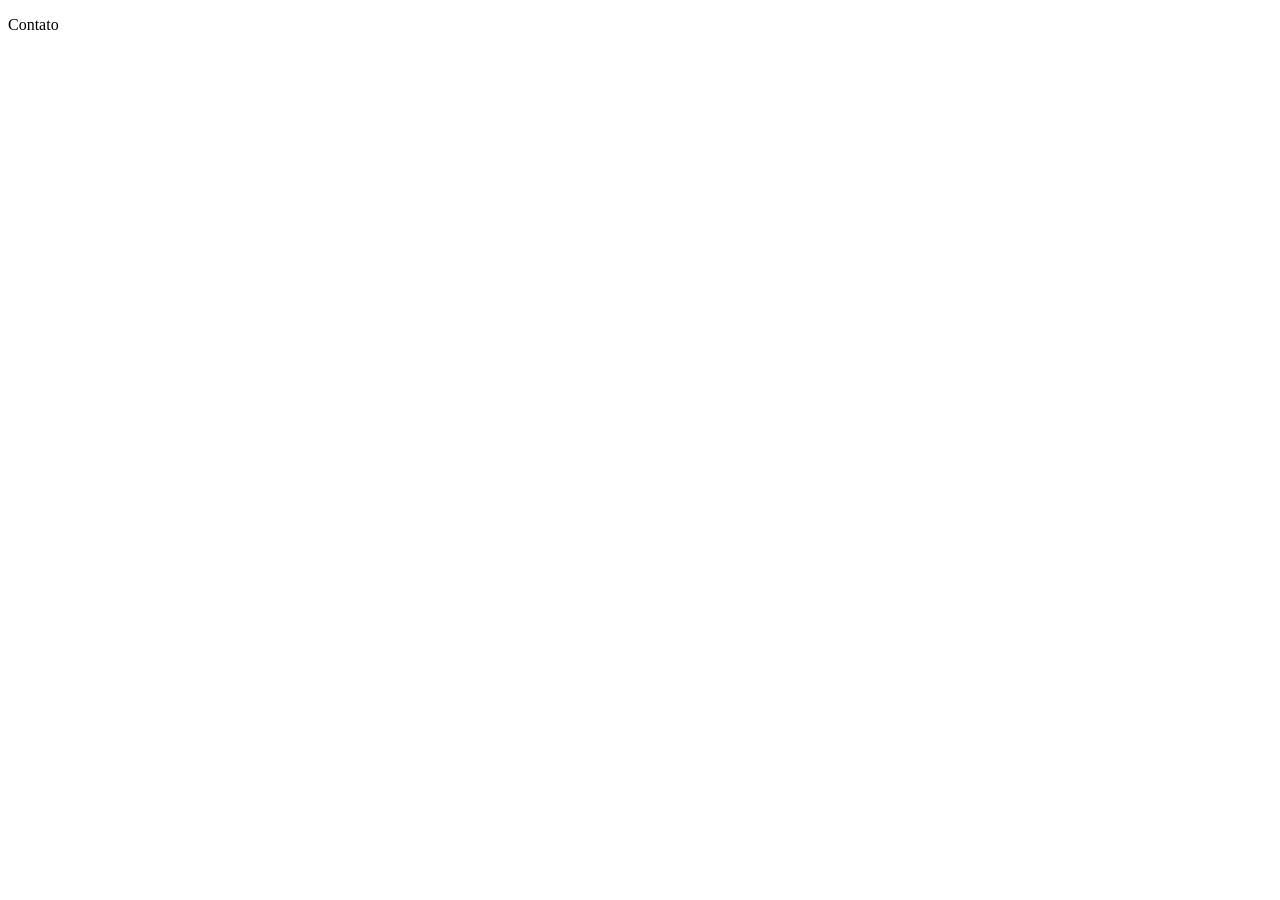
==== phone.html @ 5feee051 "Add files via upload" ====
<!DOCTYPE html>
<html lang="en">
<head>
    <meta charset="UTF-8">
    <meta name="viewport" content="width=device-width, initial-scale=1.0">
    <title>Document</title>
</head>
<body>
    <p>Contato</p>
</body>
</html>
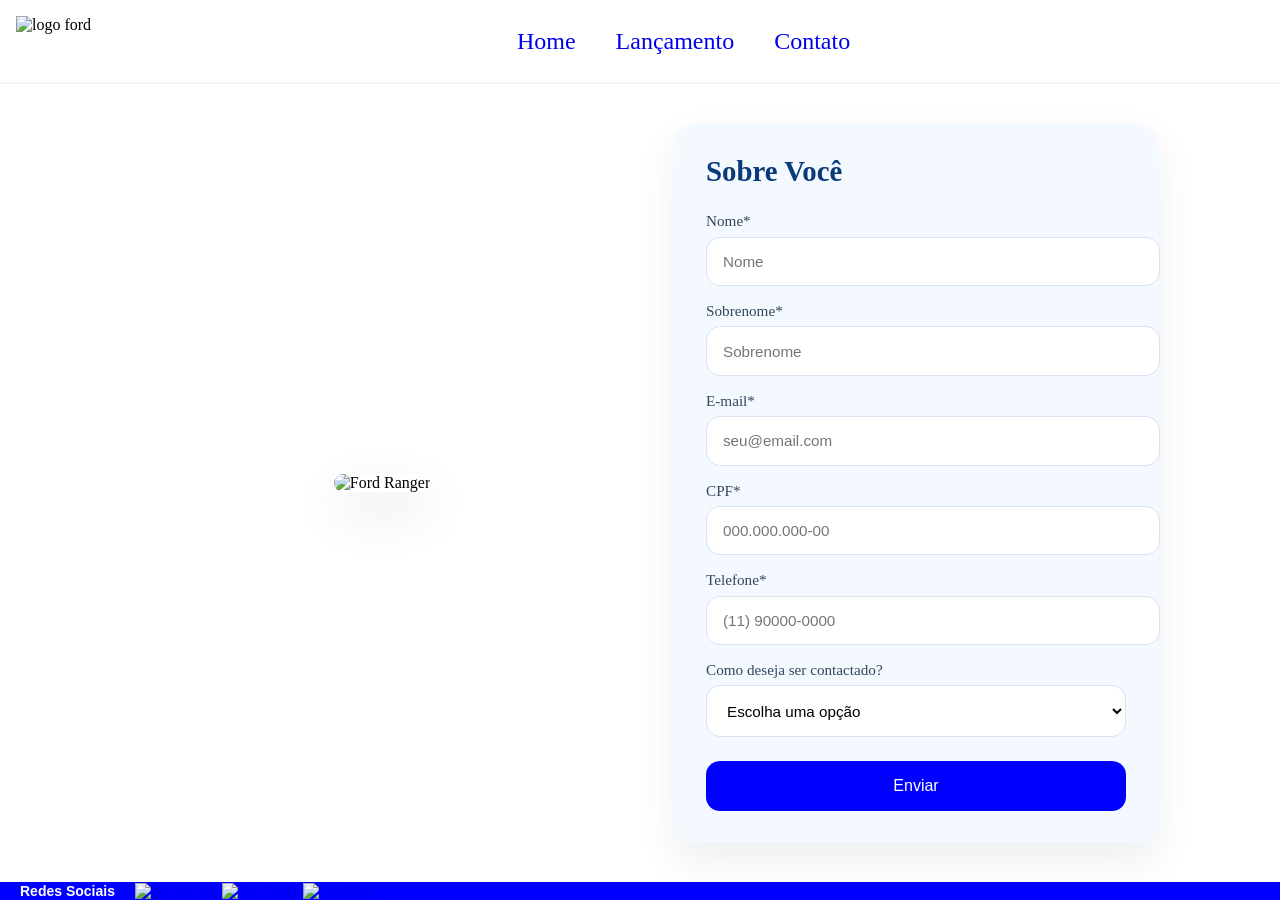
==== commit f4ae39e5: "Add files via upload" ====
--- a/phone.html
+++ b/phone.html
@@ -1,11 +1,74 @@
 <!DOCTYPE html>
-<html lang="en">
+<html lang="pt-br">
 <head>
     <meta charset="UTF-8">
     <meta name="viewport" content="width=device-width, initial-scale=1.0">
-    <title>Document</title>
+    <title>Ford - Contato</title>
+    <link rel="stylesheet" href="style.css">
 </head>
+
 <body>
-    <p>Contato</p>
+    <header class="topo">
+        <img src="img/logo-ford-256.png" alt="logo ford" class="topo-img">
+        <nav class="topo-menu">
+            <a class="topo-menu-home" href="index.html">Home</a>
+            <a class="topo-menu-home" href="update.html">Lançamento</a>
+            <a class="topo-menu-home" href="phone.html">Contato</a>
+        </nav>
+    </header>
+
+        <main class="principal">
+            <section class="contato-container">
+                <div class="contato-imagem">
+                    <img src="img/imagem_1.jpg" alt="Ford Ranger">
+                </div>
+                <div class="contato-card">
+                    <h2>Sobre Você</h2>
+                    <form class="contato-form">
+                        <label class="contato-field">
+                            <span>Nome*</span>
+                            <input type="text" name="nome" placeholder="Nome" required>
+                        </label>
+                        <label class="contato-field">
+                            <span>Sobrenome*</span>
+                            <input type="text" name="sobrenome" placeholder="Sobrenome" required>
+                        </label>
+                        <label class="contato-field">
+                            <span>E-mail*</span>
+                            <input type="email" name="email" placeholder="seu@email.com" required>
+                        </label>
+                        <label class="contato-field">
+                            <span>CPF*</span>
+                            <input type="text" name="cpf" placeholder="000.000.000-00" required>
+                        </label>
+                        <label class="contato-field">
+                            <span>Telefone*</span>
+                            <input type="tel" name="telefone" placeholder="(11) 90000-0000" required>
+                        </label>
+                        <label class="contato-field">
+                            <span>Como deseja ser contactado?</span>
+                            <select name="contato" required>
+                                <option value="">Escolha uma opção</option>
+                                <option value="whatsapp">WhatsApp</option>
+                                <option value="telefone">Telefone</option>
+                                <option value="email">E-mail</option>
+                            </select>
+                        </label>
+                        <button type="submit">Enviar</button>
+                    </form>
+                </div>
+            </section>
+        </main>
+
+    <footer class="rodape">
+            <p>Redes Sociais</p>
+            <div class="imagens--rodape">
+            <a href="https://www.instagram.com/ford/"><img src="img/instagram-logo-50.png" alt="instagram"></a>
+            <a href="https://www.facebook.com/ford/?locale=pt_BR"><img src="img/facebook-50.png" alt="facebook"></a>
+            <a href="https://www.youtube.com/user/ford"><img src="img/youtube-squared-50.png" alt="youtube"></a>
+            </div>
+            <a class="logo--rodape" href="index.html"> <img src="img/ford-96.png" alt=""></a>
+    </footer>
 </body>
+
 </html>
--- a/style.css
+++ b/style.css
@@ -0,0 +1,349 @@
+*{
+    padding: 0%;
+    margin: 0%;
+}
+
+    body {
+        min-height: 100vh;
+        box-sizing: border-box;
+        background-color: white;
+        display: flex;
+        flex-direction: column;
+    }
+
+    .topo {
+        padding: 1rem;
+        background-color: white;
+        display: flex;
+        align-items: center;
+        justify-content: space-between;
+        border-bottom: 2px solid whitesmoke;
+        flex-wrap: wrap;
+        gap: 0.75rem;
+    }
+
+    .topo-img{ 
+        display: flex;
+        height: 50px;
+        width: auto;
+    }
+
+    .topo-menu {
+        display: flex;
+        gap: 40px;
+        font-size: x-large;
+        justify-content: center;
+        flex: 2;
+        color: blue;
+    }
+
+        .topo-menu a{
+            text-decoration: none;
+        }
+
+    .principal{
+        width: 100%;
+        display: flex;
+        align-items: center;
+        justify-content: center;
+        flex: auto;
+        text-align: center;
+        overflow-y: auto;
+    }
+
+    .lancamentos-container {
+        width: 100%;
+        display: flex;
+        flex-direction: column;
+        align-items: center;
+        gap: 2rem;
+        padding: 2rem 1rem;
+    }
+
+    .img--principal {
+        width: 100%;
+        max-width: 1500px;
+        border-radius: 2rem;
+        box-shadow: 0 20px 60px rgba(0, 0, 0, 0.12);
+    }
+
+    .hero-lancamento {
+        width: 100%;
+        max-width: 1200px;
+        overflow: hidden;
+        border-radius: 1.5rem;
+        box-shadow: 0 20px 60px rgba(0, 0, 0, 0.12);
+    }
+
+    .hero-lancamento img {
+        width: 100%;
+        height: auto;
+        display: block;
+    }
+
+    .cards-lancamento {
+        width: 100%;
+        max-width: 1200px;
+        display: flex;
+        justify-content: center;
+        gap: 1rem;
+        flex-wrap: wrap;
+    }
+
+    .car-card {
+        flex: 1 1 280px;
+        min-width: 260px;
+        max-width: 360px;
+        background-color: #fff;
+        border: 1px solid #dde7f2;
+        border-radius: 1.25rem;
+        padding: 1rem;
+        box-shadow: 0 18px 40px rgba(3, 42, 80, 0.06);
+        display: flex;
+        flex-direction: column;
+        align-items: center;
+        gap: 1rem;
+    }
+
+    .car-card.selected {
+        border-color: blue;
+        box-shadow: 0 22px 46px rgba(0, 64, 191, 0.12);
+    }
+
+    .car-card > img {
+        width: 100%;
+        height: auto;
+        object-fit: contain;
+    }
+
+    .car-card-info {
+        width: 100%;
+        display: flex;
+        flex-direction: column;
+        gap: 0.6rem;
+        text-align: left;
+    }
+
+    .car-card-title-row {
+        display: flex;
+        align-items: center;
+        justify-content: space-between;
+        gap: 0.75rem;
+    }
+
+    .info-icon {
+        width: 32px;
+        height: 32px;
+        flex-shrink: 0;
+        cursor: pointer;
+    }
+
+    .car-card-title {
+        font-size: 1.05rem;
+        font-weight: bold;
+        color: #102a53;
+    }
+
+    .car-card p {
+        color: #556a85;
+        font-size: 0.95rem;
+        line-height: 1.4;
+    }
+
+    .car-card-action {
+        display: inline-flex;
+        align-items: center;
+        gap: 0.5rem;
+        font-size: 0.95rem;
+        color: #0b3a79;
+        cursor: pointer;
+    }
+
+    .car-card-action input {
+        width: 18px;
+        height: 18px;
+        accent-color: blue;
+    }
+
+    .btn-comparar {
+        padding: 0.95rem 2rem;
+        border: none;
+        border-radius: 999px;
+        background-color: blue;
+        color: white;
+        font-size: 1rem;
+        font-weight: bold;
+        cursor: pointer;
+        transition: background-color 0.2s ease;
+    }
+
+    .btn-comparar:hover {
+        background-color: #003f9f;
+    }
+
+    .rodape {
+        color: white;
+        background-color: blue;
+        text-align: initial;
+        display: flex;
+        align-items: center;
+        padding: 1px 20px;
+        font-family: sans-serif;
+        font-size: 14px;
+        font-weight: bold;
+        gap: 20px;
+        box-sizing: border-box;
+    }
+
+    .logo--rodape {
+        box-sizing: border-box;
+        margin-left: auto;
+    }
+
+    .contato-container {
+        width: 100%;
+        display: flex;
+        align-items: center;
+        justify-content: center;
+        gap: 2rem;
+        flex-wrap: wrap;
+        padding: 2rem 1rem;
+    }
+
+    .contato-imagem {
+        flex: 1 1 320px;
+        max-width: 520px;
+    }
+
+    .contato-imagem img {
+        width: 100%;
+        height: auto;
+        border-radius: 24px;
+        box-shadow: 0 20px 50px rgba(0, 0, 0, 0.12);
+    }
+
+    .contato-card {
+        flex: 1 1 320px;
+        max-width: 420px;
+        background-color: #f4f8ff;
+        padding: 2rem;
+        border-radius: 24px;
+        box-shadow: 0 18px 40px rgba(3, 42, 80, 0.08);
+        text-align: left;
+    }
+
+    .contato-card h2 {
+        margin-bottom: 1.5rem;
+        color: #0b3a79;
+        font-size: 1.8rem;
+    }
+
+    .contato-form {
+        display: grid;
+        gap: 1rem;
+    }
+
+    .contato-field {
+        display: grid;
+        gap: 0.4rem;
+        font-size: 0.95rem;
+        color: #33475b;
+    }
+
+    .contato-field input,
+    .contato-field select {
+        width: 100%;
+        padding: 0.95rem 1rem;
+        border: 1px solid #d8e2f0;
+        border-radius: 14px;
+        background-color: white;
+        font-size: 0.95rem;
+        outline: none;
+        transition: border-color 0.2s ease, box-shadow 0.2s ease;
+    }
+
+    .contato-field input:hover,
+    .contato-field select:hover,
+    .contato-field input:focus,
+    .contato-field select:focus {
+        border-color: #84aaf9;
+        box-shadow: 0 0 0 4px rgba(132, 170, 249, 0.12);
+    }
+
+    .contato-form button {
+        margin-top: 0.5rem;
+        padding: 1rem 1.2rem;
+        border: none;
+        border-radius: 14px;
+        background-color: blue;
+        color: white;
+        font-size: 1rem;
+        cursor: pointer;
+        transition: background-color 0.2s ease;
+    }
+
+    .contato-form button:hover {
+        background-color: #003f9f;
+    }
+
+    .video-lancamento {
+        background-color: black;
+        height: auto;
+        width: 100%;
+        max-width: 1200px;
+        border-radius: 1rem;
+        box-shadow: 0 20px 60px rgba(0, 0, 0, 0.12);
+        overflow: hidden;
+    }
+
+    @media (max-width: 860px) {
+        .topo {
+            justify-content: center;
+        }
+
+        .topo-menu {
+            flex: 1 1 100%;
+            justify-content: center;
+            gap: 1rem;
+            flex-wrap: wrap;
+            font-size: 1rem;
+        }
+
+        .topo-menu a {
+            padding: 0.5rem 0;
+        }
+
+        .contato-container,
+        .cards-lancamento {
+            flex-direction: column;
+            padding: 1rem;
+            align-items: stretch;
+        }
+
+        .contato-imagem,
+        .contato-card,
+        .car-card {
+            max-width: 100%;
+            width: 100%;
+        }
+
+        .car-card {
+            min-width: auto;
+        }
+
+        .hero-lancamento,
+        .video-lancamento {
+            max-width: 100%;
+        }
+
+        .rodape {
+            flex-wrap: wrap;
+            justify-content: center;
+            text-align: center;
+            gap: 0.75rem;
+        }
+
+        .logo--rodape {
+            margin-left: 0;
+        }
+    }
